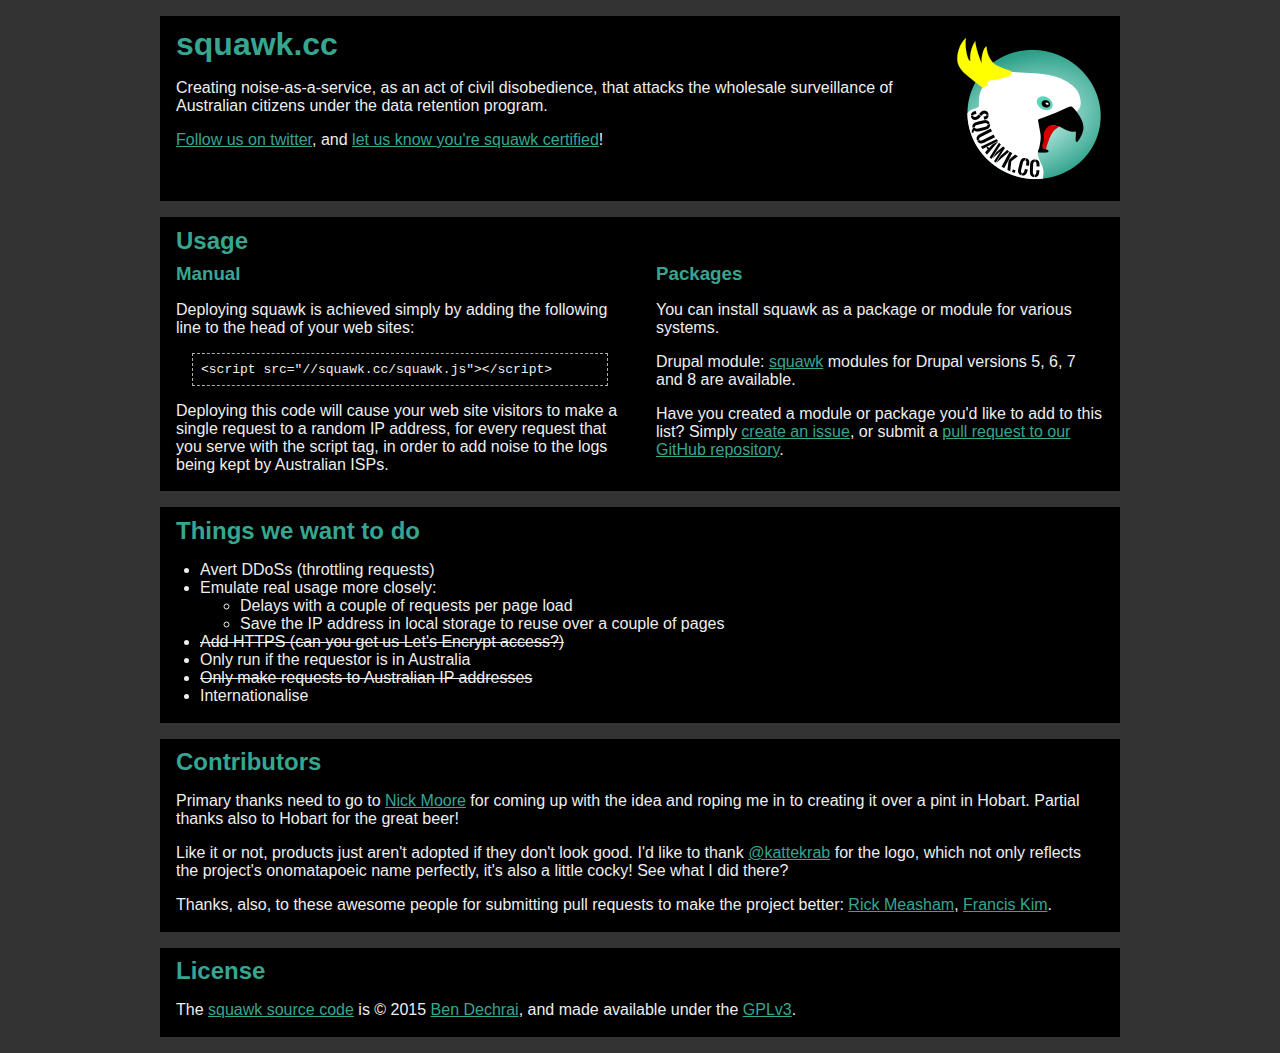
==== public/index.html @ eaa3acd9 "Merge branch 'master' of https://github.com/bendechrai/squawk" ====
<html>
<head>
  <title>squawk.cc</title>
  <link rel="stylesheet" href="squawk.css">
  <script src="//squawk.cc/squawk.js"></script> 
  <meta property="og:locale" content="en_AU" />
  <meta property="og:type" content="website" />
  <meta property="og:title" content="squawk.cc" />
  <meta property="og:description" content="Creating noise-as-a-service, as an act of civil disobedience, that attacks the wholesale surveillance of Australian citizens under the data retention program. https://squawk.cc/" />
  <meta property="og:url" content="https://squawk.cc" />
  <meta property="og:site_name" content="squawk.cc" />
  <meta property="og:image" content="http://squawk.cc/logo.png" />
  <meta name="twitter:card" content="summary_large_image"/>
  <meta name="twitter:description" content="Creating noise-as-a-service, as an act of civil disobedience, that attacks the wholesale surveillance of Australian citizens under the data retention program." />
  <meta name="twitter:title" content="squawk.cc: creating noise-as-a-service, as an act of civil disobedience, that attacks the wholesale surveillance of Australian citizens under the data retention program." />
  <meta name="twitter:site" content="@squawkcc"/>
  <meta name="twitter:domain" content="squawk.cc"/>
  <meta name="twitter:image" content="http://squawk.cc/logo.png" />
</head>
<body>
  <div class="pageouter"><div class="pageinner">

    <div class="block head">
      <div class="logo"><img src="logo.png"/></div>
      <h1>squawk.cc</h1>
      <p>Creating noise-as-a-service, as an act of civil disobedience, that attacks the wholesale surveillance of Australian citizens under the data retention program.</p>
      <p><a href="https://twitter.com/squawkcc">Follow us on twitter</a>, and <a href="https://twitter.com/intent/tweet?text=I'm+%40squawkcc+certified.+Are+you%3F+%23CivilDisobedience+%23DataRetention+https%3A%2F%2Fsquawk.cc">let us know you're squawk certified</a>!</p>
    </div>

    <div class="block usage">
      <h2>Usage</h2>
      <div class="manual">
        <h3>Manual</h3>
        <p>Deploying squawk is achieved simply by adding the following line to the head of your web sites:</p>
        <pre>&lt;script src="//squawk.cc/squawk.js"&gt;&lt;/script&gt;</pre>
        <p>Deploying this code will cause your web site visitors to make a single request to a random IP address, for every request that you serve with the script tag, in order to add noise to the logs being kept by Australian ISPs.</p>
      </div>

      <div class="packages">
        <h3>Packages</h3>
        <p>You can install squawk as a package or module for various systems.</p>
        <p>Drupal module: <a href="https://www.drupal.org/project/squawk">squawk</a> modules for Drupal versions 5, 6, 7 and 8 are available.</p>
        <p>Have you created a module or package you'd like to add to this list? Simply <a href="https://github.com/bendechrai/squawk/issues/new">create an issue</a>, or submit a <a href="https://github.com/bendechrai/squawk">pull request to our GitHub repository</a>.</p>
      </div>
    </div>

    <div class="block roadmap">
      <h2>Things we want to do</h2>
      <ul>
        <li>Avert DDoSs (throttling requests)</li>
        <li>Emulate real usage more closely:<ul>
          <li>Delays with a couple of requests per page load</li>
          <li>Save the IP address in local storage to reuse over a couple of pages</li>
        </ul></li>
        <li class="done">Add HTTPS (can you get us Let's Encrypt access?)</li>
        <li>Only run if the requestor is in Australia</li>
        <li class="done">Only make requests to Australian IP addresses</li>
        <li>Internationalise</li>
      </ul>
    </div>

    <div class="block contributors">
      <h2>Contributors</h2>
      <p>Primary thanks need to go to <a href="http://nick.zoic.org/etc/squawk-cc-the-true-story/">Nick Moore</a> for coming up with the idea and roping me in to creating it over a pint in Hobart. Partial thanks also to Hobart for the great beer!</p>
      <p>Like it or not, products just aren't adopted if they don't look good. I'd like to thank <a href="https://twitter.com/kattekrab">@kattekrab</a> for the logo, which not only reflects the project's onomatapoeic name perfectly, it's also a little cocky! See what I did there?</p>
      <p>Thanks, also, to these awesome people for submitting pull requests to make the project better: <a href="https://github.com/RickMeasham">Rick Measham</a>, <a href="https://github.com/franciskim">Francis Kim</a>.</p>
    </div>

    <div class="block license">
      <h2>License</h2>
      <p>The <a href="https://github.com/bendechrai/squawk">squawk source code</a> is &copy; 2015 <a href="https://twitter.com/bendechrai">Ben Dechrai</a>, and made available under the <a href="https://github.com/bendechrai/squawk/blob/master/LICENSE.md">GPLv3</a>.</p>
    </div>

  </div></div>
</body>
</html>
---- public/squawk.css ----
body {
  background-color: #333;
  color: #eee;
  font-family: sans-serif;
  text-align: center;
}

.pageouter {
  margin: 0 auto;
  max-width: 960px;
  text-align: left;
}

.logo {
  float: right;
  padding: 1rem;
}

.block {
  clear: left;
  background-color: #000;
  padding: 0.1rem 0;
  margin: 1rem 0;
}

.block:after {
  content: "";
  display: block;
  clear: both;
}

@media screen and (min-width: 700px) {
  .manual, .packages {
    width: 50%;
    float: left;
  }
}

h1, h2, h3 {
  /*color: #FFFF00;*/
  color: #37A690;
  margin: 0.5rem 0 0 0;
}

h1, h2, h3, p {
  padding: 0 1rem;
}

a {
  color: #37A690;
}

pre {
  margin: 1rem 2rem;
  border: 1px dashed #aaa;
  padding: 0.5rem;
  word-wrap: break-word;
  white-space: normal;
}

li.done {
  text-decoration: line-through;
}
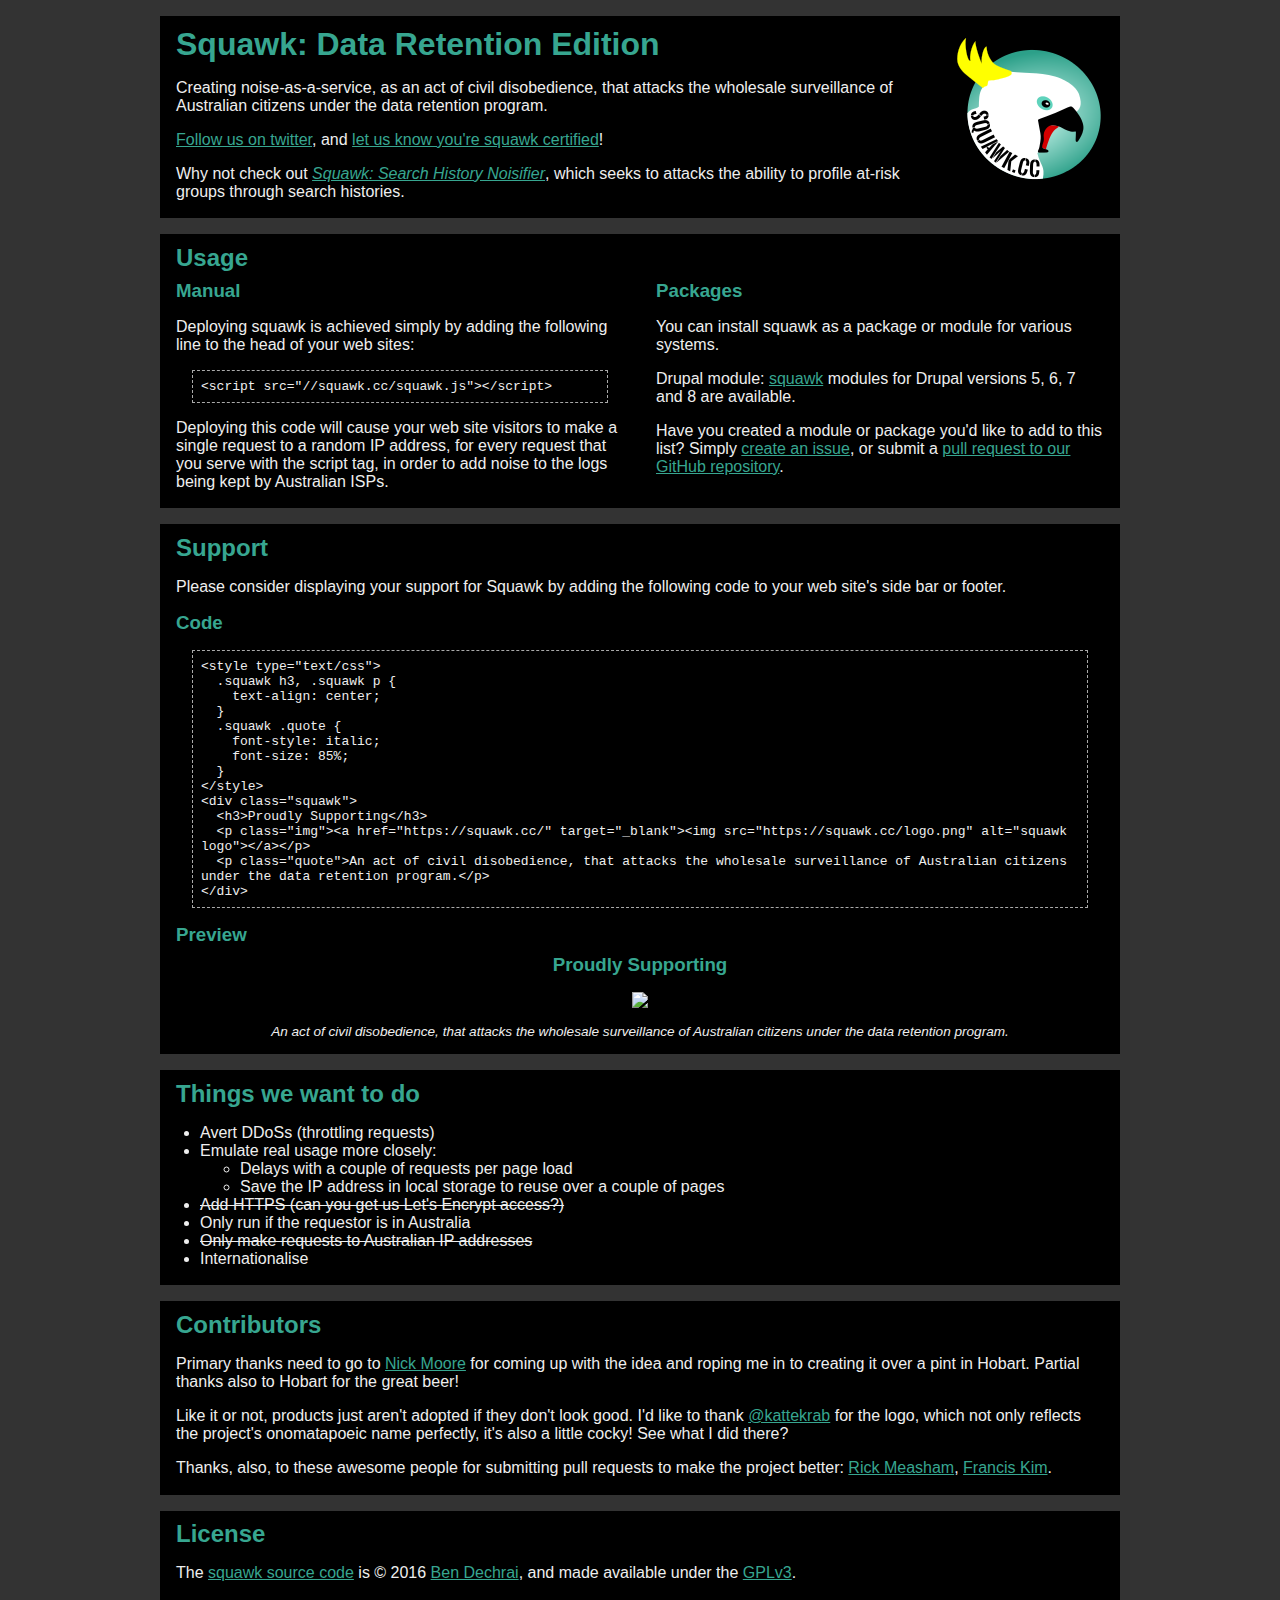
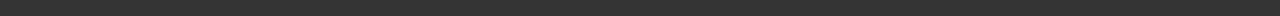
==== commit cf49bdc3: "alt description for logo" ====
--- a/public/index.html
+++ b/public/index.html
@@ -1,8 +1,8 @@
 <html>
 <head>
-  <title>squawk.cc</title>
+  <title>Squawk: Data Retention Edition</title>
   <link rel="stylesheet" href="squawk.css">
-  <script src="//squawk.cc/squawk.js"></script> 
+  <script src="/squawk.js"></script> 
   <meta property="og:locale" content="en_AU" />
   <meta property="og:type" content="website" />
   <meta property="og:title" content="squawk.cc" />
@@ -22,9 +22,10 @@
 
     <div class="block head">
       <div class="logo"><img src="logo.png"/></div>
-      <h1>squawk.cc</h1>
+      <h1>Squawk: Data Retention Edition</h1>
       <p>Creating noise-as-a-service, as an act of civil disobedience, that attacks the wholesale surveillance of Australian citizens under the data retention program.</p>
       <p><a href="https://twitter.com/squawkcc">Follow us on twitter</a>, and <a href="https://twitter.com/intent/tweet?text=I'm+%40squawkcc+certified.+Are+you%3F+%23CivilDisobedience+%23DataRetention+https%3A%2F%2Fsquawk.cc">let us know you're squawk certified</a>!</p>
+      <p>Why not check out <a href="https://search.squawk.cc/" target="_blank"><em>Squawk: Search History Noisifier</em></a>, which seeks to attacks the ability to profile at-risk groups through search histories.</p>
     </div>
 
     <div class="block usage">
@@ -41,6 +42,48 @@
         <p>You can install squawk as a package or module for various systems.</p>
         <p>Drupal module: <a href="https://www.drupal.org/project/squawk">squawk</a> modules for Drupal versions 5, 6, 7 and 8 are available.</p>
         <p>Have you created a module or package you'd like to add to this list? Simply <a href="https://github.com/bendechrai/squawk/issues/new">create an issue</a>, or submit a <a href="https://github.com/bendechrai/squawk">pull request to our GitHub repository</a>.</p>
+      </div>
+    </div>
+
+    <div class="block support">
+      <h2>Support</h2>
+      <p>Please consider displaying your support for Squawk by adding the following code to your web site's side bar or footer.</p>
+      <div class="code">
+        <h3>Code</h3>
+        <pre>
+          &lt;style type="text/css"&gt;<br/>
+          &nbsp; .squawk h3, .squawk p {<br/>
+          &nbsp; &nbsp; text-align: center;<br/>
+          &nbsp; }<br/>
+          &nbsp; .squawk .quote {<br/>
+          &nbsp; &nbsp; font-style: italic;<br/>
+          &nbsp; &nbsp; font-size: 85%;<br/>
+          &nbsp; }<br/>
+          &lt;/style&gt;<br/>
+          &lt;div class="squawk"&gt;<br/>
+          &nbsp; &lt;h3&gt;Proudly Supporting&lt;/h3&gt;<br/>
+          &nbsp; &lt;p class="img"&gt;&lt;a href="https://squawk.cc/" target="_blank"&gt;&lt;img src="https://squawk.cc/logo.png" alt="squawk logo"&gt;&lt;/a&gt;&lt;/p&gt;<br/>
+          &nbsp; &lt;p class="quote"&gt;An act of civil disobedience, that attacks the wholesale surveillance of Australian citizens under the data retention program.&lt;/p&gt;<br/>
+          &lt;/div&gt;
+        </pre>
+      </div>
+
+      <div class="preview">
+        <h3>Preview</h3>
+        <style type="text/css">
+          .squawk h3, .squawk p {
+            text-align: center;
+          }
+          .squawk .quote {
+            font-style: italic;
+            font-size: 85%;
+          }
+        </style>
+        <div class="squawk">
+          <h3>Proudly Supporting</h3>
+          <p class="img"><a href="https://squawk.cc/" target="_blank"><img src="https://squawk.cc/logo.png"></a></p>
+          <p class="quote">An act of civil disobedience, that attacks the wholesale surveillance of Australian citizens under the data retention program.</p>
+        </div>
       </div>
     </div>
 
@@ -68,7 +111,7 @@
 
     <div class="block license">
       <h2>License</h2>
-      <p>The <a href="https://github.com/bendechrai/squawk">squawk source code</a> is &copy; 2015 <a href="https://twitter.com/bendechrai">Ben Dechrai</a>, and made available under the <a href="https://github.com/bendechrai/squawk/blob/master/LICENSE.md">GPLv3</a>.</p>
+      <p>The <a href="https://github.com/bendechrai/squawk">squawk source code</a> is &copy; 2016 <a href="https://twitter.com/bendechrai">Ben Dechrai</a>, and made available under the <a href="https://github.com/bendechrai/squawk/blob/master/LICENSE.md">GPLv3</a>.</p>
     </div>
 
   </div></div>
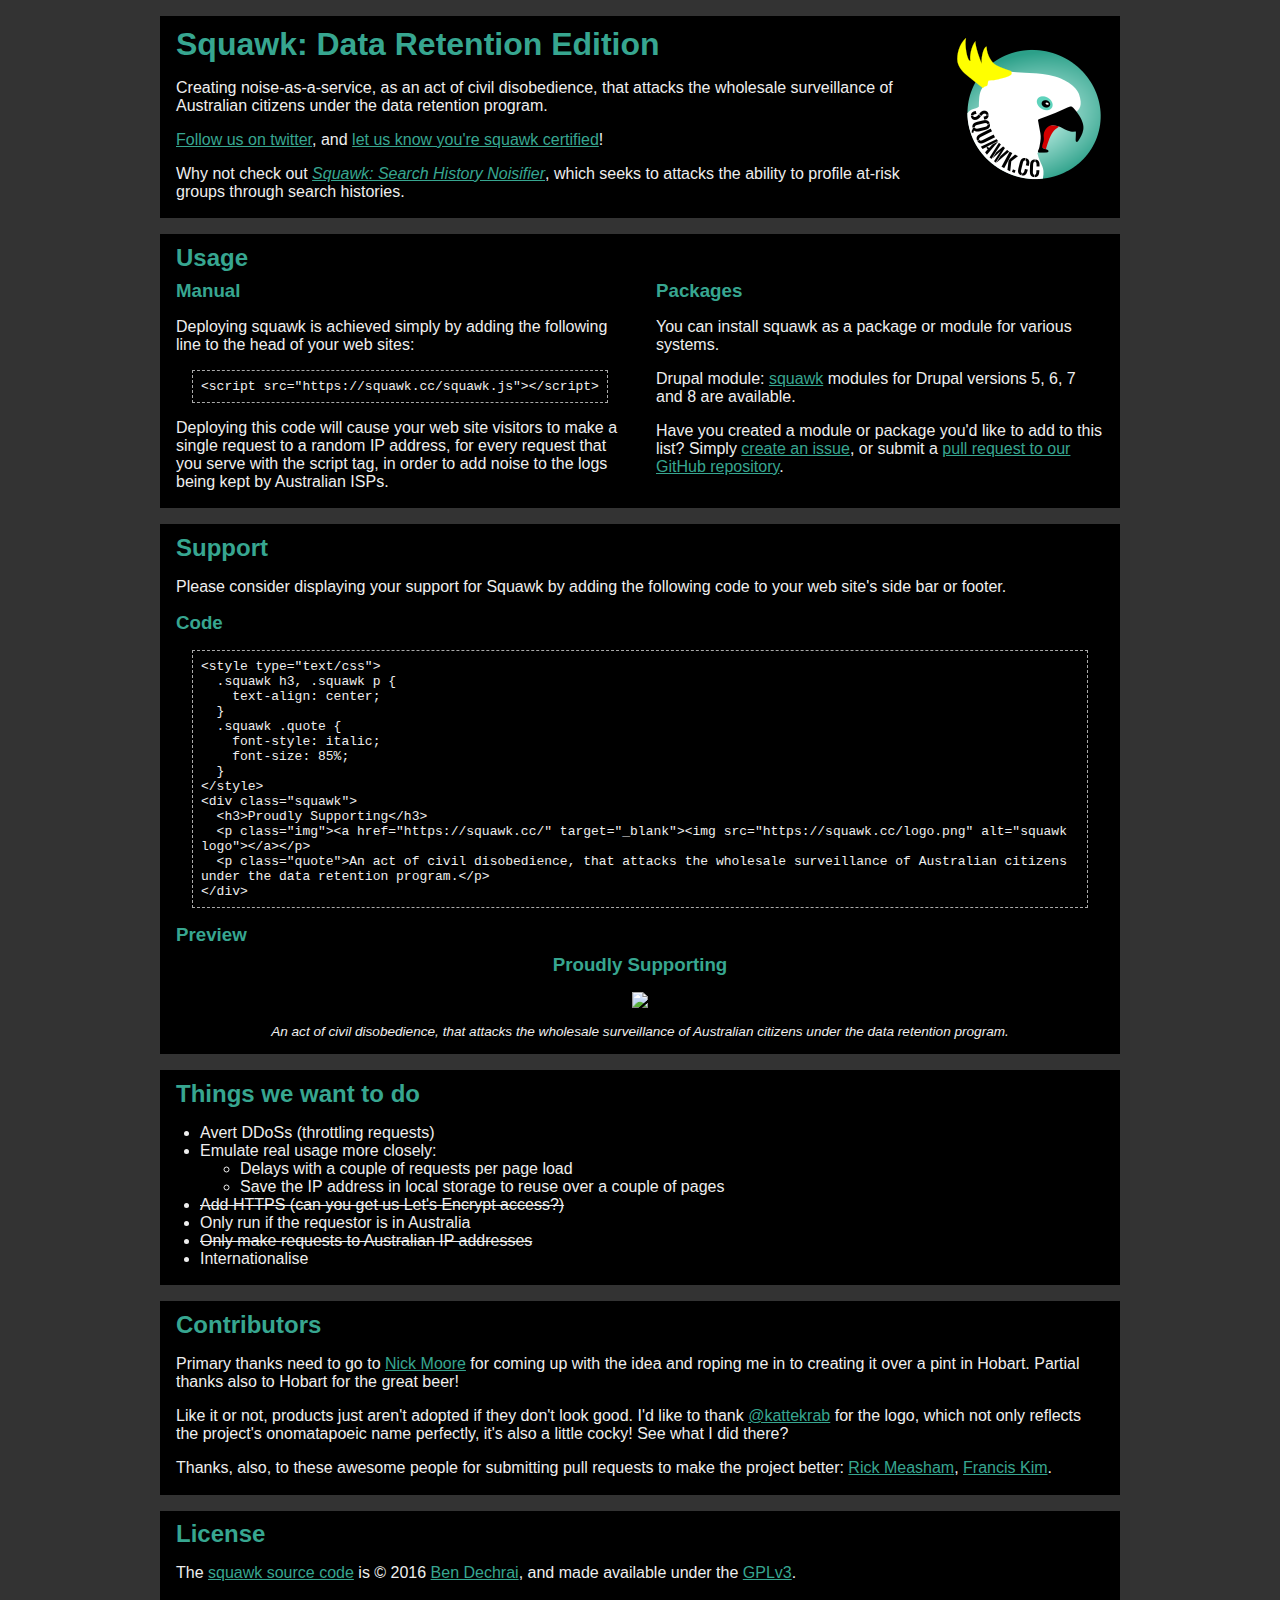
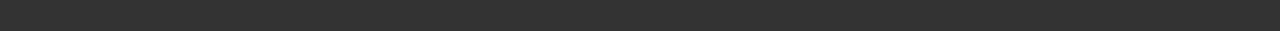
==== commit 629309f1: "Merge pull request #17 from PeteLawler/patch-2" ====
--- a/public/index.html
+++ b/public/index.html
@@ -9,13 +9,13 @@
   <meta property="og:description" content="Creating noise-as-a-service, as an act of civil disobedience, that attacks the wholesale surveillance of Australian citizens under the data retention program. https://squawk.cc/" />
   <meta property="og:url" content="https://squawk.cc" />
   <meta property="og:site_name" content="squawk.cc" />
-  <meta property="og:image" content="http://squawk.cc/logo.png" />
+  <meta property="og:image" content="https://squawk.cc/logo.png" />
   <meta name="twitter:card" content="summary_large_image"/>
   <meta name="twitter:description" content="Creating noise-as-a-service, as an act of civil disobedience, that attacks the wholesale surveillance of Australian citizens under the data retention program." />
   <meta name="twitter:title" content="squawk.cc: creating noise-as-a-service, as an act of civil disobedience, that attacks the wholesale surveillance of Australian citizens under the data retention program." />
   <meta name="twitter:site" content="@squawkcc"/>
   <meta name="twitter:domain" content="squawk.cc"/>
-  <meta name="twitter:image" content="http://squawk.cc/logo.png" />
+  <meta name="twitter:image" content="https://squawk.cc/logo.png" />
 </head>
 <body>
   <div class="pageouter"><div class="pageinner">
@@ -33,7 +33,7 @@
       <div class="manual">
         <h3>Manual</h3>
         <p>Deploying squawk is achieved simply by adding the following line to the head of your web sites:</p>
-        <pre>&lt;script src="//squawk.cc/squawk.js"&gt;&lt;/script&gt;</pre>
+        <pre>&lt;script src="https://squawk.cc/squawk.js"&gt;&lt;/script&gt;</pre>
         <p>Deploying this code will cause your web site visitors to make a single request to a random IP address, for every request that you serve with the script tag, in order to add noise to the logs being kept by Australian ISPs.</p>
       </div>
 
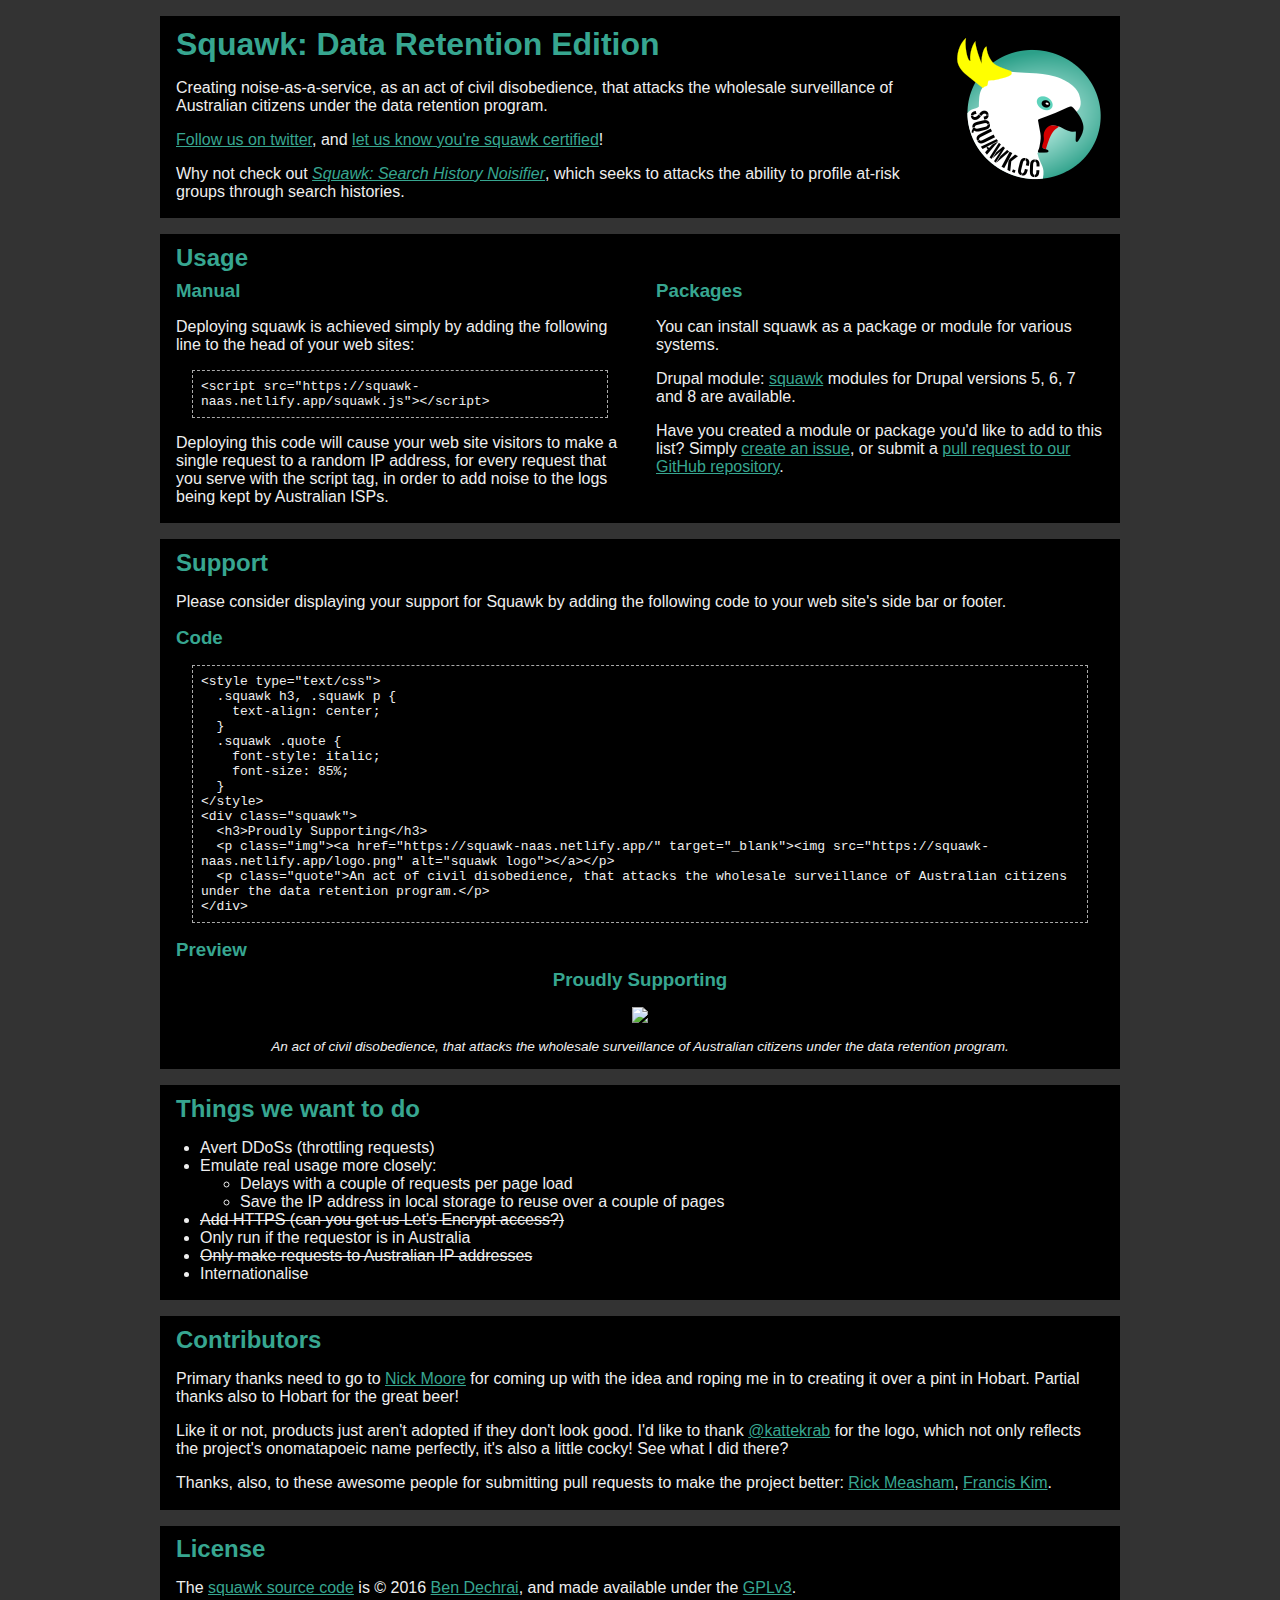
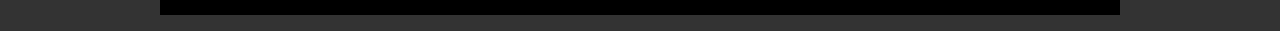
==== commit 71ee6e69: "Updated domains" ====
--- a/public/index.html
+++ b/public/index.html
@@ -1,56 +1,115 @@
 <html>
-<head>
-  <title>Squawk: Data Retention Edition</title>
-  <link rel="stylesheet" href="squawk.css">
-  <script src="/squawk.js"></script> 
-  <meta property="og:locale" content="en_AU" />
-  <meta property="og:type" content="website" />
-  <meta property="og:title" content="squawk.cc" />
-  <meta property="og:description" content="Creating noise-as-a-service, as an act of civil disobedience, that attacks the wholesale surveillance of Australian citizens under the data retention program. https://squawk.cc/" />
-  <meta property="og:url" content="https://squawk.cc" />
-  <meta property="og:site_name" content="squawk.cc" />
-  <meta property="og:image" content="https://squawk.cc/logo.png" />
-  <meta name="twitter:card" content="summary_large_image"/>
-  <meta name="twitter:description" content="Creating noise-as-a-service, as an act of civil disobedience, that attacks the wholesale surveillance of Australian citizens under the data retention program." />
-  <meta name="twitter:title" content="squawk.cc: creating noise-as-a-service, as an act of civil disobedience, that attacks the wholesale surveillance of Australian citizens under the data retention program." />
-  <meta name="twitter:site" content="@squawkcc"/>
-  <meta name="twitter:domain" content="squawk.cc"/>
-  <meta name="twitter:image" content="https://squawk.cc/logo.png" />
-</head>
-<body>
-  <div class="pageouter"><div class="pageinner">
-
-    <div class="block head">
-      <div class="logo"><img src="logo.png"/></div>
-      <h1>Squawk: Data Retention Edition</h1>
-      <p>Creating noise-as-a-service, as an act of civil disobedience, that attacks the wholesale surveillance of Australian citizens under the data retention program.</p>
-      <p><a href="https://twitter.com/squawkcc">Follow us on twitter</a>, and <a href="https://twitter.com/intent/tweet?text=I'm+%40squawkcc+certified.+Are+you%3F+%23CivilDisobedience+%23DataRetention+https%3A%2F%2Fsquawk.cc">let us know you're squawk certified</a>!</p>
-      <p>Why not check out <a href="https://search.squawk.cc/" target="_blank"><em>Squawk: Search History Noisifier</em></a>, which seeks to attacks the ability to profile at-risk groups through search histories.</p>
-    </div>
-
-    <div class="block usage">
-      <h2>Usage</h2>
-      <div class="manual">
-        <h3>Manual</h3>
-        <p>Deploying squawk is achieved simply by adding the following line to the head of your web sites:</p>
-        <pre>&lt;script src="https://squawk.cc/squawk.js"&gt;&lt;/script&gt;</pre>
-        <p>Deploying this code will cause your web site visitors to make a single request to a random IP address, for every request that you serve with the script tag, in order to add noise to the logs being kept by Australian ISPs.</p>
-      </div>
-
-      <div class="packages">
-        <h3>Packages</h3>
-        <p>You can install squawk as a package or module for various systems.</p>
-        <p>Drupal module: <a href="https://www.drupal.org/project/squawk">squawk</a> modules for Drupal versions 5, 6, 7 and 8 are available.</p>
-        <p>Have you created a module or package you'd like to add to this list? Simply <a href="https://github.com/bendechrai/squawk/issues/new">create an issue</a>, or submit a <a href="https://github.com/bendechrai/squawk">pull request to our GitHub repository</a>.</p>
-      </div>
-    </div>
-
-    <div class="block support">
-      <h2>Support</h2>
-      <p>Please consider displaying your support for Squawk by adding the following code to your web site's side bar or footer.</p>
-      <div class="code">
-        <h3>Code</h3>
-        <pre>
+  <head>
+    <title>Squawk: Data Retention Edition</title>
+    <link rel="stylesheet" href="squawk.css" />
+    <script src="/squawk.js"></script>
+    <meta property="og:locale" content="en_AU" />
+    <meta property="og:type" content="website" />
+    <meta property="og:title" content="squawk.cc" />
+    <meta
+      property="og:description"
+      content="Creating noise-as-a-service, as an act of civil disobedience, that attacks the wholesale surveillance of Australian citizens under the data retention program. https://squawk-naas.netlify.app/"
+    />
+    <meta property="og:url" content="https://squawk-naas.netlify.app" />
+    <meta property="og:site_name" content="squawk.cc" />
+    <meta
+      property="og:image"
+      content="https://squawk-naas.netlify.app/logo.png"
+    />
+    <meta name="twitter:card" content="summary_large_image" />
+    <meta
+      name="twitter:description"
+      content="Creating noise-as-a-service, as an act of civil disobedience, that attacks the wholesale surveillance of Australian citizens under the data retention program."
+    />
+    <meta
+      name="twitter:title"
+      content="squawk.cc: creating noise-as-a-service, as an act of civil disobedience, that attacks the wholesale surveillance of Australian citizens under the data retention program."
+    />
+    <meta name="twitter:site" content="@squawkcc" />
+    <meta name="twitter:domain" content="squawk.cc" />
+    <meta
+      name="twitter:image"
+      content="https://squawk-naas.netlify.app/logo.png"
+    />
+  </head>
+  <body>
+    <div class="pageouter">
+      <div class="pageinner">
+        <div class="block head">
+          <div class="logo"><img src="logo.png" /></div>
+          <h1>Squawk: Data Retention Edition</h1>
+          <p>
+            Creating noise-as-a-service, as an act of civil disobedience, that
+            attacks the wholesale surveillance of Australian citizens under the
+            data retention program.
+          </p>
+          <p>
+            <a href="https://twitter.com/squawkcc">Follow us on twitter</a>, and
+            <a
+              href="https://twitter.com/intent/tweet?text=I'm+%40squawkcc+certified.+Are+you%3F+%23CivilDisobedience+%23DataRetention+https%3A%2F%2Fsquawk.cc"
+              >let us know you're squawk certified</a
+            >!
+          </p>
+          <p>
+            Why not check out
+            <a href="https://squawk-search.netlify.app/" target="_blank"
+              ><em>Squawk: Search History Noisifier</em></a
+            >, which seeks to attacks the ability to profile at-risk groups
+            through search histories.
+          </p>
+        </div>
+
+        <div class="block usage">
+          <h2>Usage</h2>
+          <div class="manual">
+            <h3>Manual</h3>
+            <p>
+              Deploying squawk is achieved simply by adding the following line
+              to the head of your web sites:
+            </p>
+            <pre>
+&lt;script src="https://squawk-naas.netlify.app/squawk.js"&gt;&lt;/script&gt;</pre
+            >
+            <p>
+              Deploying this code will cause your web site visitors to make a
+              single request to a random IP address, for every request that you
+              serve with the script tag, in order to add noise to the logs being
+              kept by Australian ISPs.
+            </p>
+          </div>
+
+          <div class="packages">
+            <h3>Packages</h3>
+            <p>
+              You can install squawk as a package or module for various systems.
+            </p>
+            <p>
+              Drupal module:
+              <a href="https://www.drupal.org/project/squawk">squawk</a> modules
+              for Drupal versions 5, 6, 7 and 8 are available.
+            </p>
+            <p>
+              Have you created a module or package you'd like to add to this
+              list? Simply
+              <a href="https://github.com/bendechrai/squawk/issues/new"
+                >create an issue</a
+              >, or submit a
+              <a href="https://github.com/bendechrai/squawk"
+                >pull request to our GitHub repository</a
+              >.
+            </p>
+          </div>
+        </div>
+
+        <div class="block support">
+          <h2>Support</h2>
+          <p>
+            Please consider displaying your support for Squawk by adding the
+            following code to your web site's side bar or footer.
+          </p>
+          <div class="code">
+            <h3>Code</h3>
+            <pre>
           &lt;style type="text/css"&gt;<br/>
           &nbsp; .squawk h3, .squawk p {<br/>
           &nbsp; &nbsp; text-align: center;<br/>
@@ -62,58 +121,105 @@
           &lt;/style&gt;<br/>
           &lt;div class="squawk"&gt;<br/>
           &nbsp; &lt;h3&gt;Proudly Supporting&lt;/h3&gt;<br/>
-          &nbsp; &lt;p class="img"&gt;&lt;a href="https://squawk.cc/" target="_blank"&gt;&lt;img src="https://squawk.cc/logo.png" alt="squawk logo"&gt;&lt;/a&gt;&lt;/p&gt;<br/>
+          &nbsp; &lt;p class="img"&gt;&lt;a href="https://squawk-naas.netlify.app/" target="_blank"&gt;&lt;img src="https://squawk-naas.netlify.app/logo.png" alt="squawk logo"&gt;&lt;/a&gt;&lt;/p&gt;<br/>
           &nbsp; &lt;p class="quote"&gt;An act of civil disobedience, that attacks the wholesale surveillance of Australian citizens under the data retention program.&lt;/p&gt;<br/>
           &lt;/div&gt;
         </pre>
-      </div>
-
-      <div class="preview">
-        <h3>Preview</h3>
-        <style type="text/css">
-          .squawk h3, .squawk p {
-            text-align: center;
-          }
-          .squawk .quote {
-            font-style: italic;
-            font-size: 85%;
-          }
-        </style>
-        <div class="squawk">
-          <h3>Proudly Supporting</h3>
-          <p class="img"><a href="https://squawk.cc/" target="_blank"><img src="https://squawk.cc/logo.png"></a></p>
-          <p class="quote">An act of civil disobedience, that attacks the wholesale surveillance of Australian citizens under the data retention program.</p>
+          </div>
+
+          <div class="preview">
+            <h3>Preview</h3>
+            <style type="text/css">
+              .squawk h3,
+              .squawk p {
+                text-align: center;
+              }
+              .squawk .quote {
+                font-style: italic;
+                font-size: 85%;
+              }
+            </style>
+            <div class="squawk">
+              <h3>Proudly Supporting</h3>
+              <p class="img">
+                <a href="https://squawk-naas.netlify.app/" target="_blank"
+                  ><img src="https://squawk-naas.netlify.app/logo.png"
+                /></a>
+              </p>
+              <p class="quote">
+                An act of civil disobedience, that attacks the wholesale
+                surveillance of Australian citizens under the data retention
+                program.
+              </p>
+            </div>
+          </div>
+        </div>
+
+        <div class="block roadmap">
+          <h2>Things we want to do</h2>
+          <ul>
+            <li>Avert DDoSs (throttling requests)</li>
+            <li>
+              Emulate real usage more closely:
+              <ul>
+                <li>Delays with a couple of requests per page load</li>
+                <li>
+                  Save the IP address in local storage to reuse over a couple of
+                  pages
+                </li>
+              </ul>
+            </li>
+            <li class="done">
+              Add HTTPS (can you get us Let's Encrypt access?)
+            </li>
+            <li>Only run if the requestor is in Australia</li>
+            <li class="done">Only make requests to Australian IP addresses</li>
+            <li>Internationalise</li>
+          </ul>
+        </div>
+
+        <div class="block contributors">
+          <h2>Contributors</h2>
+          <p>
+            Primary thanks need to go to
+            <a href="http://nick.zoic.org/etc/squawk-cc-the-true-story/"
+              >Nick Moore</a
+            >
+            for coming up with the idea and roping me in to creating it over a
+            pint in Hobart. Partial thanks also to Hobart for the great beer!
+          </p>
+          <p>
+            Like it or not, products just aren't adopted if they don't look
+            good. I'd like to thank
+            <a href="https://twitter.com/kattekrab">@kattekrab</a> for the logo,
+            which not only reflects the project's onomatapoeic name perfectly,
+            it's also a little cocky! See what I did there?
+          </p>
+          <p>
+            Thanks, also, to these awesome people for submitting pull requests
+            to make the project better:
+            <a href="https://github.com/RickMeasham">Rick Measham</a>,
+            <a href="https://github.com/franciskim">Francis Kim</a>.
+          </p>
+        </div>
+
+        <div class="block license">
+          <h2>License</h2>
+          <p>
+            The
+            <a href="https://github.com/bendechrai/squawk"
+              >squawk source code</a
+            >
+            is &copy; 2016
+            <a href="https://twitter.com/bendechrai">Ben Dechrai</a>, and made
+            available under the
+            <a
+              href="https://github.com/bendechrai/squawk/blob/master/LICENSE.md"
+              >GPLv3</a
+            >.
+          </p>
         </div>
       </div>
     </div>
-
-    <div class="block roadmap">
-      <h2>Things we want to do</h2>
-      <ul>
-        <li>Avert DDoSs (throttling requests)</li>
-        <li>Emulate real usage more closely:<ul>
-          <li>Delays with a couple of requests per page load</li>
-          <li>Save the IP address in local storage to reuse over a couple of pages</li>
-        </ul></li>
-        <li class="done">Add HTTPS (can you get us Let's Encrypt access?)</li>
-        <li>Only run if the requestor is in Australia</li>
-        <li class="done">Only make requests to Australian IP addresses</li>
-        <li>Internationalise</li>
-      </ul>
-    </div>
-
-    <div class="block contributors">
-      <h2>Contributors</h2>
-      <p>Primary thanks need to go to <a href="http://nick.zoic.org/etc/squawk-cc-the-true-story/">Nick Moore</a> for coming up with the idea and roping me in to creating it over a pint in Hobart. Partial thanks also to Hobart for the great beer!</p>
-      <p>Like it or not, products just aren't adopted if they don't look good. I'd like to thank <a href="https://twitter.com/kattekrab">@kattekrab</a> for the logo, which not only reflects the project's onomatapoeic name perfectly, it's also a little cocky! See what I did there?</p>
-      <p>Thanks, also, to these awesome people for submitting pull requests to make the project better: <a href="https://github.com/RickMeasham">Rick Measham</a>, <a href="https://github.com/franciskim">Francis Kim</a>.</p>
-    </div>
-
-    <div class="block license">
-      <h2>License</h2>
-      <p>The <a href="https://github.com/bendechrai/squawk">squawk source code</a> is &copy; 2016 <a href="https://twitter.com/bendechrai">Ben Dechrai</a>, and made available under the <a href="https://github.com/bendechrai/squawk/blob/master/LICENSE.md">GPLv3</a>.</p>
-    </div>
-
-  </div></div>
-</body>
+  </body>
 </html>
